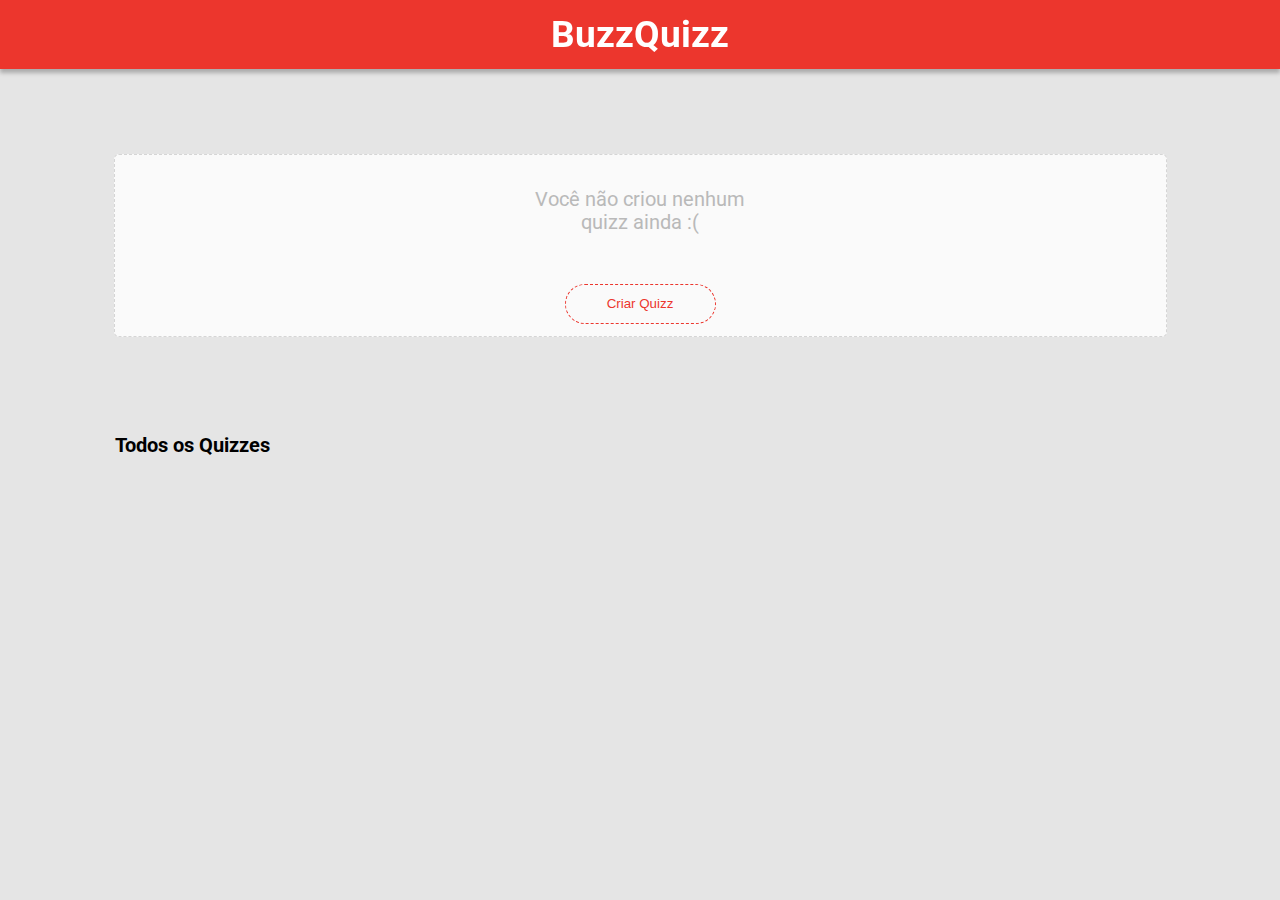
==== index.html @ 903590b4 "Texta da resposta branco de acordo com o figma" ====
<!DOCTYPE html>
<html lang="pt-br">


    <head>
    
        <meta charset="UTF-8" />
        <meta name="viewport" content="width=device-width, initial-scale=1">
        <title>BuzzQuizz</title>

        <link rel="stylesheet" href="./assets/css/reset.css" />
        <link rel="preconnect" href="https://fonts.googleapis.com">
        <link rel="preconnect" href="https://fonts.gstatic.com" crossorigin>
        <link href="https://fonts.googleapis.com/css2?family=Roboto:ital,wght@0,100;0,300;0,400;0,500;0,700;0,900;1,100;1,300;1,400;1,500;1,700;1,900&display=swap" rel="stylesheet">
        <link rel="stylesheet" href="./assets/css/style-Layout1.css" />
        <link rel="stylesheet" href="./assets/css/style-Layout2.css" />
        <link rel="stylesheet" href="./assets/css/style-Layout3.css" />
        <link rel="stylesheet" href="./assets/css/styleGeral.css" />
    
    </head>


    <body>

        <!-- Topo da página-->
        <header>
                
            <p> BuzzQuizz </p>

        </header>

        <!-- Layout 1 -->
        <div class="layout1 ">


            <main>

                <div class="seusQuizzesVazio ">

                    <p>Você não criou nenhum quizz ainda :(</p>
                    <button onclick="novoQuizz()">Criar Quizz</button>

                </div>



                <div class="seusQuizzesCompleto esconde">

                    <div class="textoSuperior">
                        <span>Seus Quizzes</span>
                        <ion-icon name="add-circle" onclick="novoQuizz()"></ion-icon>
                    </div>

                    <div class="quizz">

                        <div class="umQuizz" onclick="entrarNoQuizz()">
                            <img src="./assets/image/download.jpeg" alt="">
                            <div class="nomeDoQuizz">Acerte os personagens corretos dos Simpsons e prove seu amor!</div>
                        </div>

                        <div class="umQuizz" onclick="entrarNoQuizz()">
                            <img src="./assets/image/download.jpeg" alt="">
                            <div class="nomeDoQuizz">Acerte os personagens corretos dos Simpsons e prove seu amor!</div>
                        </div>

                    </div>

                </div>



                <div class="outrosQuizzes">

                    <p>Todos os Quizzes</p>

                    <div class="quizz">
                    </div>

                </div>

            </main>

        </div>

        <!-- Layout 2 -->
        <div class="layout2 esconde">

            <div class="questionamento-quiz">
            </div>

            <div class="perguntaLayout2">
                
            </div>
            


            <div class="conteudo-acertos esconde">

                <div class="porcentagem">

                </div>

                <div class="acertoImg">
                    <img src="./assets/image/bem-vindo.png" alt="">
                    <p>Parabéns Potterhead! Bem-vindx a Hogwarts, aproveite o loop infinito de comida e clique no botão
                        abaixo para usar o vira-tempo e reiniciar este teste.</p>
                </div>

            </div>

            <div class="botoes esconde">

                <button class="reiniciar-quizz" onclick="reiniciarQuizz()">Reiniciar Quizz</button>
                <button class="voltar-home" onclick="retornarAoLayoutDoisPAraUm()">Voltar para home</button>

            </div>

        </div> 
        <!-- fecha layout2 -->

        <!-- Layout 3 -->
        <div class="layout3 esconde">

            <main>
                <!--    <button onclick="retornarAoLayoutTresParaUm()" >Voltar na primeira página</button> -->
                    <section class="nome-quizz esconde">

                        <div class="titulo">
                            <h1>Comece pelo começo</h1>
                        </div>

                        <div class="card">

                            <input type="text" placeholder="Título do seu quizz" class="tituloQuizzNovo">
                            <input type="text" placeholder="URL da imagem do seu quizz" class="imgQuizzNovo">
                            <input type="text" placeholder="Quantidade de perguntas do quizz" class="qtdePergQuizzNovo">
                            <input type="text" placeholder="Quantidade de níveis do quizz" class="qtdNiveisQuizzNovo">

                        </div>

                        <button onclick="mudaSecao('.nome-quizz', '.perguntas-quizz', nomeQuizz)" >Prosseguir para criar perguntas</button>

                    </section>

                    <section class="perguntas-quizz  esconde">

                        <div class="titulo">
                            <h1>Crie suas perguntas</h1>
                        </div>

                        <div class="card pergunta1">
                            <p>Pergunta 1</p>

                            <input type="text" placeholder="Texto da pergunta" class="textoPergunta">
                            <input type="text" placeholder="Cor de fundo da pergunta" class="corFundoPergunta">

                            <p>Resposta correta</p>

                            <div class="bloco-resposta">
                                <input type="text" placeholder="Resposta correta" class="textoResposta">
                                <input type="text" placeholder="URL da imagem" class="imgResposta">
                            </div>

                            <p>Respostas incorretas</p>

                            <div class="bloco-resposta">
                                <input type="text" placeholder="Resposta incorreta">
                                <input type="text" placeholder="URL da imagem">
                            </div>

                            <div class="bloco-resposta">
                                <input type="text" placeholder="Resposta incorreta">
                                <input type="text" placeholder="URL da imagem">
                            </div>

                            <div class="bloco-resposta">
                                <input type="text" placeholder="Resposta incorreta">
                                <input type="text" placeholder="URL da imagem">
                            </div>

                        </div>

                        <div class="card">
                            <div class="qtd-card">
                                <p>Pergunta 2</p>
                                <ion-icon name="create-outline" onclick="mostraConteudo(this)"></ion-icon>
                            </div>

                            <div class="card-content esconde">

                                <div class="bloco-resposta">
                                    <input type="text" placeholder="Texto da pergunta">
                                    <input type="text" placeholder="Cor de fundo da pergunta">
                                </div>

                                <p>Resposta correta</p>

                                <div class="bloco-resposta">
                                    <input type="text" placeholder="Resposta correta">
                                    <input type="text" placeholder="URL da imagem">
                                </div>

                                <p>Respostas incorretas</p>

                                <div class="bloco-resposta">
                                    <input type="text" placeholder="Resposta incorreta">
                                    <input type="text" placeholder="URL da imagem">
                                </div>

                                <div class="bloco-resposta">
                                    <input type="text" placeholder="Resposta incorreta">
                                    <input type="text" placeholder="URL da imagem">
                                </div>

                                <div class="bloco-resposta">
                                    <input type="text" placeholder="Resposta incorreta">
                                    <input type="text" placeholder="URL da imagem">
                                </div>

                            </div>

                        </div>

                        <div class="card">
                            <div class="qtd-card">
                                <p>Pergunta 3</p>
                                <ion-icon name="create-outline" onclick="mostraConteudo(this)"></ion-icon>
                            </div>

                            <div class="card-content esconde">

                                <div class="bloco-resposta">
                                    <input type="text" placeholder="Texto da pergunta">
                                    <input type="text" placeholder="Cor de fundo da pergunta">
                                </div>

                                <p>Resposta correta</p>

                                <div class="bloco-resposta">
                                    <input type="text" placeholder="Resposta correta">
                                    <input type="text" placeholder="URL da imagem">
                                </div>

                                <p>Respostas incorretas</p>

                                <div class="bloco-resposta">
                                    <input type="text" placeholder="Resposta incorreta">
                                    <input type="text" placeholder="URL da imagem">
                                </div>

                                <div class="bloco-resposta">
                                    <input type="text" placeholder="Resposta incorreta">
                                    <input type="text" placeholder="URL da imagem">
                                </div>

                                <div class="bloco-resposta">
                                    <input type="text" placeholder="Resposta incorreta">
                                    <input type="text" placeholder="URL da imagem">
                                </div>

                            </div>

                        </div>

                        <button onclick="mudaSecao('.perguntas-quizz','.nivel-quizz',perguntaQuizz('.pergunta1'))" >Prosseguir para criar níveis</button>

                    </section>

                    <section class="nivel-quizz">

                        <div class="titulo">
                            <h1>Agora, decida os níveis</h1>
                        </div>

                        <div class="card">
                            <p>Nível 1</p>

                            <input type="text" placeholder="Título do nível">
                            <input type="text" placeholder="% de acerto mínima">
                            <input type="text" placeholder="URL da imagem do nível">
                            <input type="text" placeholder="Descrição do nível">

                        </div>

                        <div class="card ">
                            <div class="qtd-card">
                                <p>Nível 2</p>
                                <ion-icon name="create-outline" onclick="mostraConteudo(this)"></ion-icon>
                            </div>

                            <div class="card-content esconde">

                                <input type="text" placeholder="Título do nível">
                                <input type="text" placeholder="% de acerto mínima">
                                <input type="text" placeholder="URL da imagem do nível">
                                <input type="text" placeholder="Descrição do nível">

                            </div>

                        </div>

                        <div class="card">
                            <div class="qtd-card">
                                <p>Nível n..</p>
                                <ion-icon name="create-outline" onclick="mostraConteudo(this)"></ion-icon>
                            </div>

                            <div class="card-content esconde">

                                <input type="text" placeholder="Título do nível">
                                <input type="text" placeholder="% de acerto mínima">
                                <input type="text" placeholder="URL da imagem do nível">
                                <input type="text" placeholder="Descrição do nível">

                            </div>

                        </div>

                        <button onclick="mudaSecao('.nivel-quizz','.finalizou-quizz')" >Finalizar Quizz</button>

                    </section>

                    <section class="finalizou-quizz esconde">

                        <div class="titulo">
                            <h1>Seu quizz está pronto!</h1>
                        </div>

                        <div class="image-container">
                            <img src="./assets/image/download.jpeg">
                            <p>Nome do seu Quizz</p>
                        </div>

                        <button onclick="retornarAoLayoutTresParaUm()" >Acessar Quizz</button>
                        <h2 onclick="retornarAoLayoutTresParaUm()">Voltar ao Início</h2>

                    </section>

                </main>

        </div>


        <script src="https://cdn.jsdelivr.net/npm/axios/dist/axios.min.js"></script>
        <script type="module" src="https://unpkg.com/ionicons@5.5.2/dist/ionicons/ionicons.esm.js"></script>
        <script src="./assets/javascript/script-Layout1.js"></script>
        <script src="./assets/javascript/script-Layout2.js"></script>
        <script src="./assets/javascript/script-Layout3.js"></script>

    </body>


</html>
---- assets/css/style-Layout1.css ----
.layout1 {
    
    width: 100%;
    height: 100%;
    display: flex;
    justify-content: center;
    align-items: center;
    flex-wrap: wrap;

}



.layout1 > main {
    display: flex;
    flex-direction: column;
    align-items: center;
    justify-content: center;
    flex-wrap: wrap;
    margin: 77px 195px;
    
}



.seusQuizzesVazio {

    width: 1051px;
    height: 181px;
    margin-top: 69px;
    background-color: #FAFAFA;
    border: 1px dashed #D5D5D5;
    border-radius: 5px;
    display: flex;
    flex-direction: column;
    justify-content: center;
    align-items: center;
    flex-wrap: wrap;

}

.seusQuizzesVazio > p {

    width: 250px;
    font-weight: 400;
    font-size: 20px;
    line-height: 23px;
    text-align: center;
    display: flex;
    align-items: center;
    color: #B9B9B9;

}

.seusQuizzesVazio > button {

    background-color: #FAFAFA;
    margin-top: 30px;
    color: #EC362D;
    width: 151px;
    height: 40px;
    border-radius: 30px;
    border: 1px dashed #EC362D;

}

.seusQuizzesCompleto {

    width: 1051px;
    margin-top: 69px;
    background-color: #FAFAFA;
    display: flex;
    flex-wrap: wrap;

}

.textoSuperior {

    width: 1051px;
    height: 30px;
    display: flex;
    align-items: center;
    margin-bottom: 13px;

}

.textoSuperior > span {

    font-weight: 700;
    font-size: 20px;
    line-height: 23px;

}

.textoSuperior > ion-icon {

    color: #EC362D;
    width: 31px;
    font-size: 31px;

}


.outrosQuizzes {

    width: 1051px;
    margin-top: 77px;
    display: flex;
    flex-direction: column;
    flex-wrap: wrap;
    justify-content: flex-start;

}

.outrosQuizzes > p {

    margin-bottom: 12px;
    font-weight: 700;
    font-size: 20px;
    line-height: 23px;
    color: #000000;

}

.quizz {

    display: flex;
    justify-content: space-around;
    align-items: center;
    flex-wrap: wrap;
    gap:15px;
    
}

.umQuizz {
    
    width: 340px;
    height: 181px;
    position: relative;
    background-size: cover;
    background-repeat: no-repeat;
    border-radius: 5px;
    
}

.umQuizz > img {

    width: 100%;
    height: 100%;

}

.umQuizz > .degrade {

    width: 100%;
    height: 100%;
    background: linear-gradient(180deg, rgba(255, 255, 255, 0) 0%, rgba(0, 0, 0, 0.5) 65.1%, #000000 100%);
    position: absolute;
    bottom: 0;
    left: 0;

}

.nomeDoQuizz {
    
    position: absolute;
    bottom: 0;
    left: 0;
    padding: 12px;
    word-break: break-all;
    text-align: center;
    font-weight: 400;
    font-size: 19px;
    line-height: 22px;
    color: #FFFFFF;

}
---- assets/css/style-Layout2.css ----
.layout2 {
    width: 100%;
    height: 100%;
    margin-top: 69px;
    background-color: #E5E5E5;

    display: flex;
    flex-direction: column;
    align-items: center;
    justify-content: center;
}

.perguntaLayout2 {

    display: flex;
    flex-direction: column;
    width: 759px;


}

.conteudo {
    width: 759px;
    height: 100%;
    margin-top: 42px;

    background-color: #FFFFFF;
    box-shadow: 0px 0px 10px rgba(0, 0, 0, 0.05);
    
}

.branco {
    width: 329.91px;
    height: 218.61px;
    opacity: 30%;
}

.opacite {

    opacity: 30%;

}

/* topo */

.questionamento-quiz {

    width: 100%;
    height: 227px;
    position: relative;
    /* background-image: url("../image/castelo.png"); */
}

.questionamento-quiz > .escuro {

    width: 100%;
    height: 100%;
    background: linear-gradient(0deg, rgba(0, 0, 0, 0.57), rgba(0, 0, 0, 0.57));
    position: absolute;
    top: 0;
    left: 0;
    
} 

.questionamento-quiz > img {

    width: 100%;
    height: 100%;

}

.questionamento-quiz>p {
    width: 100%;
    height: 227px;

    font-weight: 400;
    font-size: 39px;
    line-height: 46px;
    color: #FFFFFF;
    position: absolute;
    top: 0;
    left: 0;

    display: flex;
    align-items: center;
    text-align: center;
    justify-content: center;
}

/* pergunta */

.pergunta {
    width: 680px;
    height: 137.99px;

    display: flex;
    justify-content: center;
    align-items: center;

    font-weight: 700;
    font-size: 23px;
    line-height: 27px;
    color: #FFFFFF;

    margin-top: 27px;
    margin-left: 40px;
}

.azul {
    background-color: #434CA0;
}

/* todas alternativas */

.alternativas-quizz {
    width: 100%;
    display: flex;
    flex-wrap: wrap;
    align-items: center;
    justify-content: center;
}

/* cada alternativa */

.alternativa {
    width: 329.91px;
    height: 218.61px;
    margin: 20px 10px;

    display: flex;
    flex-direction: column;
}

.alternativa>img {
    width: 100%;
    height: 175.2px;
}

.alternativa>p {
    width: 100%;
    height: 36.43px;

    display: flex;
    align-items: center;

    font-weight: 700;
    font-size: 20px;
    line-height: 23px;
}

/* acertos */

.conteudo-acertos {
    width: 759px;
    height: 430px;
    margin-top: 44px;

    background-color: #FFFFFF;
}

.porcentagem {
    width: 727px;
    height: 99px;
    margin-top: 18px;
    margin-left: 20px;

    display: flex;
    justify-content: center;
    align-items: center;

    font-weight: 700;
    font-size: 23px;
    line-height: 26.95px;
    color: #FFFFFF;

    background-color: #EC362D;
}

.acertoImg {
    display: flex;
    justify-content: space-between;
    margin: 20px
}

.acertoImg>img {
    width: 364px;
    height: 273px;
}

.acertoImg>p {
    width: 328px;
    height: 250px;

    font-weight: 700;
    font-size: 19px;
    line-height: 25px;
    color: #484848;
}

/* botões  */

.botoes {
    display: flex;
    flex-direction: column;
    align-items: center;
    justify-content: center;
}

.reiniciar-quizz {
    width: 259.57px;
    height: 52px;
    margin-top: 57px;

    font-weight: 400;
    font-size: 21px;
    line-height: 25px;


    background: #EC362D;
    border: none;
    border-radius: 15px;
    color: #FFF5F4;
}

.voltar-home {
    width: 219px;
    height: 44px;
    margin-top: 16px;
    margin-bottom: 10px;

    font-weight: 400;
    font-size: 21px;
    line-height: 25px;

    background-color: #E5E5E5;
    border: none;
    color: #818181;
}

.verde {

    color: green;

}

.vermelho {

    color: red;

}
---- assets/css/style-Layout3.css ----
.layout3 {

    margin-top: 69px;
    /*background-color: green;*/
    width: 100%;

}

.layout3 button {

    background-color: #EC362D;
    color: #fff5f4;

    height: 54px;

    padding: 0 30px;
    margin-top: 53px;
    margin-bottom: 15px;
    
    border-radius: 15px;

}

section{
    
    display: flex;
    flex-direction: column;
    align-items: center;

}

.layout3 .titulo{
    font-family: 'Roboto', sans-serif;
    font-weight: 700;
    font-size: 23px;

    margin: 63px 0 43px 0;

}

.card{
    background-color: #fff;

    display: flex;
    flex-direction: column;
    align-items: center;
    
    width: 600px;
    padding: 13px 0;
    margin: 12px 20px;
}

.qtd-card {
    width: 100%;
    display: flex;
    justify-content: space-between;
    align-items: center;
}

.qtd-card ion-icon{
    padding-right: 15px;
}

input{
    width: 564px;
    height: 46px;
    margin: 7px;

}

input::placeholder{
    font-style: italic;
    
}

.card p{
    
    font-weight: 700;
    align-self: flex-start;
    margin: 12px;

}

.bloco-resposta{
    margin: 12px;
}

.finalizou-quizz h2{
    font-size: 21px;
    color: #818181;
}
.image-container{
    text-align: center;
    
    position: relative;
}

.image-container p{
    font-weight: 500;
    color: #fff;
    text-shadow: 2px 2px #000;

    position: absolute;


    bottom: 10px;
    left: 3px;
}
---- assets/css/styleGeral.css ----
*{
    border-style: border-box;
}


body {

    font-family: 'Roboto', sans-serif;
    font-style: normal;
    background-color: #E5E5E5;

}

header {

    width: 100%;
    height: 69px;
    background-color: #EC362D;
    box-shadow: 0px 4px 4px rgba(0, 0, 0, 0.25);
    display: flex;
    justify-content: center;
    align-items: center;
    position: fixed;
    top: 0;
    left: 0;
    z-index: 1;

}

header > p {


    font-weight: 700;
    font-size: 37px;
    color: #FFFFFF;

}

.esconde {
    
    display: none;

}
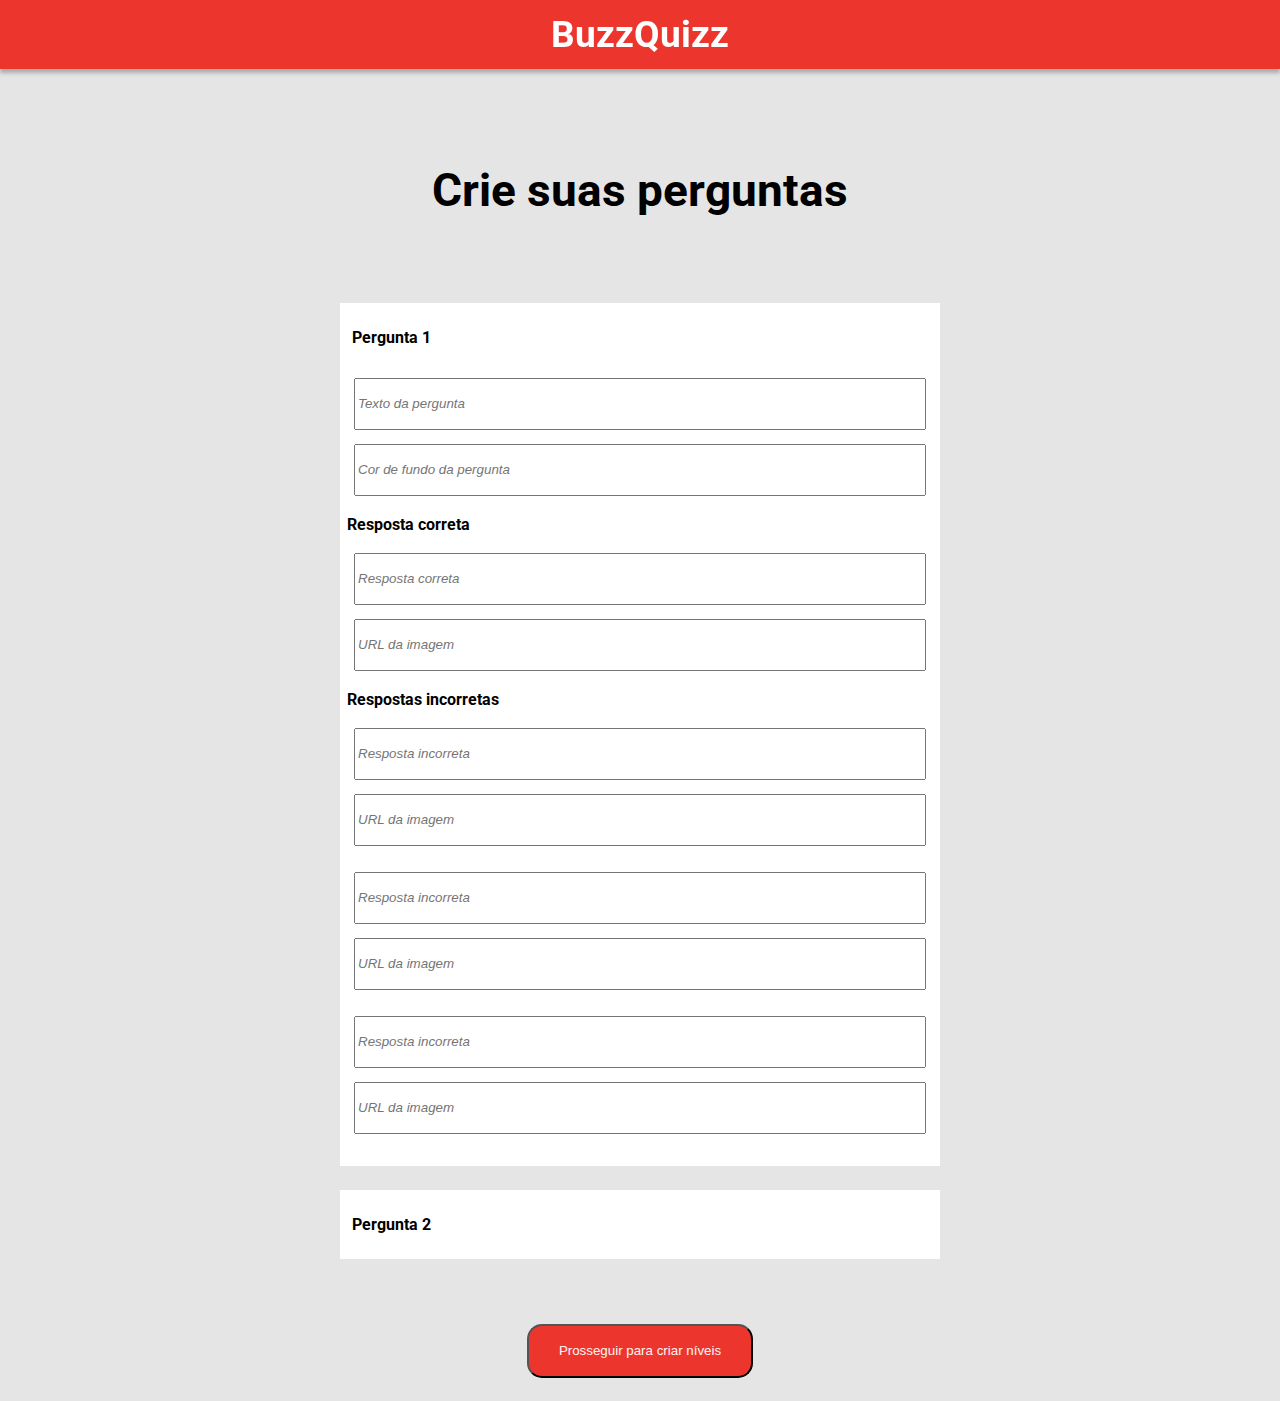
==== commit 5a368bb4: "validacao das respostas de uma pergunta" ====
--- a/index.html
+++ b/index.html
@@ -30,7 +30,7 @@
         </header>
 
         <!-- Layout 1 -->
-        <div class="layout1 ">
+        <div class="layout1 esconde">
 
 
             <main>
@@ -119,7 +119,7 @@
         <!-- fecha layout2 -->
 
         <!-- Layout 3 -->
-        <div class="layout3 esconde">
+        <div class="layout3 ">
 
             <main>
                 <!--    <button onclick="retornarAoLayoutTresParaUm()" >Voltar na primeira página</button> -->
@@ -138,48 +138,13 @@
 
                         </div>
 
-                        <button onclick="mudaSecao('.nome-quizz', '.perguntas-quizz', nomeQuizz)" >Prosseguir para criar perguntas</button>
-
-                    </section>
-
-                    <section class="perguntas-quizz  esconde">
-
-                        <div class="titulo">
-                            <h1>Crie suas perguntas</h1>
-                        </div>
-
-                        <div class="card pergunta1">
-                            <p>Pergunta 1</p>
-
-                            <input type="text" placeholder="Texto da pergunta" class="textoPergunta">
-                            <input type="text" placeholder="Cor de fundo da pergunta" class="corFundoPergunta">
-
-                            <p>Resposta correta</p>
-
-                            <div class="bloco-resposta">
-                                <input type="text" placeholder="Resposta correta" class="textoResposta">
-                                <input type="text" placeholder="URL da imagem" class="imgResposta">
-                            </div>
-
-                            <p>Respostas incorretas</p>
-
-                            <div class="bloco-resposta">
-                                <input type="text" placeholder="Resposta incorreta">
-                                <input type="text" placeholder="URL da imagem">
-                            </div>
-
-                            <div class="bloco-resposta">
-                                <input type="text" placeholder="Resposta incorreta">
-                                <input type="text" placeholder="URL da imagem">
-                            </div>
-
-                            <div class="bloco-resposta">
-                                <input type="text" placeholder="Resposta incorreta">
-                                <input type="text" placeholder="URL da imagem">
-                            </div>
-
-                        </div>
-
+                        <button onclick="mudaSecao('.nome-quizz', '.perguntas-quizz', nomeQuizz, renderizaPerguntas)" >Prosseguir para criar perguntas</button>
+
+                    </section>
+
+                    <section class="perguntas-quizz">
+
+                    <!-- 
                         <div class="card">
                             <div class="qtd-card">
                                 <p>Pergunta 2</p>
@@ -221,52 +186,12 @@
 
                         </div>
 
-                        <div class="card">
-                            <div class="qtd-card">
-                                <p>Pergunta 3</p>
-                                <ion-icon name="create-outline" onclick="mostraConteudo(this)"></ion-icon>
-                            </div>
-
-                            <div class="card-content esconde">
-
-                                <div class="bloco-resposta">
-                                    <input type="text" placeholder="Texto da pergunta">
-                                    <input type="text" placeholder="Cor de fundo da pergunta">
-                                </div>
-
-                                <p>Resposta correta</p>
-
-                                <div class="bloco-resposta">
-                                    <input type="text" placeholder="Resposta correta">
-                                    <input type="text" placeholder="URL da imagem">
-                                </div>
-
-                                <p>Respostas incorretas</p>
-
-                                <div class="bloco-resposta">
-                                    <input type="text" placeholder="Resposta incorreta">
-                                    <input type="text" placeholder="URL da imagem">
-                                </div>
-
-                                <div class="bloco-resposta">
-                                    <input type="text" placeholder="Resposta incorreta">
-                                    <input type="text" placeholder="URL da imagem">
-                                </div>
-
-                                <div class="bloco-resposta">
-                                    <input type="text" placeholder="Resposta incorreta">
-                                    <input type="text" placeholder="URL da imagem">
-                                </div>
-
-                            </div>
-
-                        </div>
-
+                       
                         <button onclick="mudaSecao('.perguntas-quizz','.nivel-quizz',perguntaQuizz('.pergunta1'))" >Prosseguir para criar níveis</button>
-
-                    </section>
-
-                    <section class="nivel-quizz">
+                    -->
+                    </section>
+
+                    <section class="nivel-quizz esconde">
 
                         <div class="titulo">
                             <h1>Agora, decida os níveis</h1>
--- a/assets/css/style-Layout2.css
+++ b/assets/css/style-Layout2.css
@@ -26,7 +26,7 @@
 
     background-color: #FFFFFF;
     box-shadow: 0px 0px 10px rgba(0, 0, 0, 0.05);
-    
+
 }
 
 .branco {
@@ -51,7 +51,7 @@
     /* background-image: url("../image/castelo.png"); */
 }
 
-.questionamento-quiz > .escuro {
+.questionamento-quiz>.escuro {
 
     width: 100%;
     height: 100%;
@@ -59,10 +59,10 @@
     position: absolute;
     top: 0;
     left: 0;
-    
-} 
-
-.questionamento-quiz > img {
+
+}
+
+.questionamento-quiz>img {
 
     width: 100%;
     height: 100%;
@@ -90,7 +90,7 @@
 /* pergunta */
 
 .pergunta {
-    width: 680px;
+    width: 90%;
     height: 137.99px;
 
     display: flex;
@@ -238,13 +238,72 @@
 }
 
 .verde {
-
-    color: green;
-
+    color: #009C22;
 }
 
 .vermelho {
-
-    color: red;
-
+    color: #FF4B4B;
+}
+
+@media (max-width: 780px) {
+    .perguntaLayout2 {
+        width: 500px;;
+
+    }
+
+    .conteudo {
+        width: 100%;
+    }
+
+    .alternativa {
+        width: 200px;
+        height: 190px;
+    }
+
+    .alternativa>p {
+        height: 28px;
+    
+        font-weight: 700;
+        font-size: 18px;
+        line-height: 15px;
+    }
+
+    .pergunta {
+        width: 84%;
+
+        font-size: 23px;
+        margin-left: 41px;
+    }
+}
+
+@media (max-width: 500px) {
+    .perguntaLayout2 {
+        width: 375px;;
+
+    }
+
+    .conteudo {
+        width: 100%;
+    }
+
+    .alternativa {
+        width: 163px;
+        height: 140px;
+    }
+
+    .alternativa>p {
+        height: 22px;
+    
+        font-weight: 700;
+        font-size: 13px;
+        line-height: 15px;
+    }
+
+    .pergunta {
+        width: 92%;
+        
+        font-size: 19px;
+        line-height: 22px;
+        margin-left: 15px;
+    }
 }--- a/assets/css/style-Layout3.css
+++ b/assets/css/style-Layout3.css
@@ -82,7 +82,7 @@
 
 }
 
-.bloco-resposta{
+.bloco-resposta, .bloco-pergunta{
     margin: 12px;
 }
 
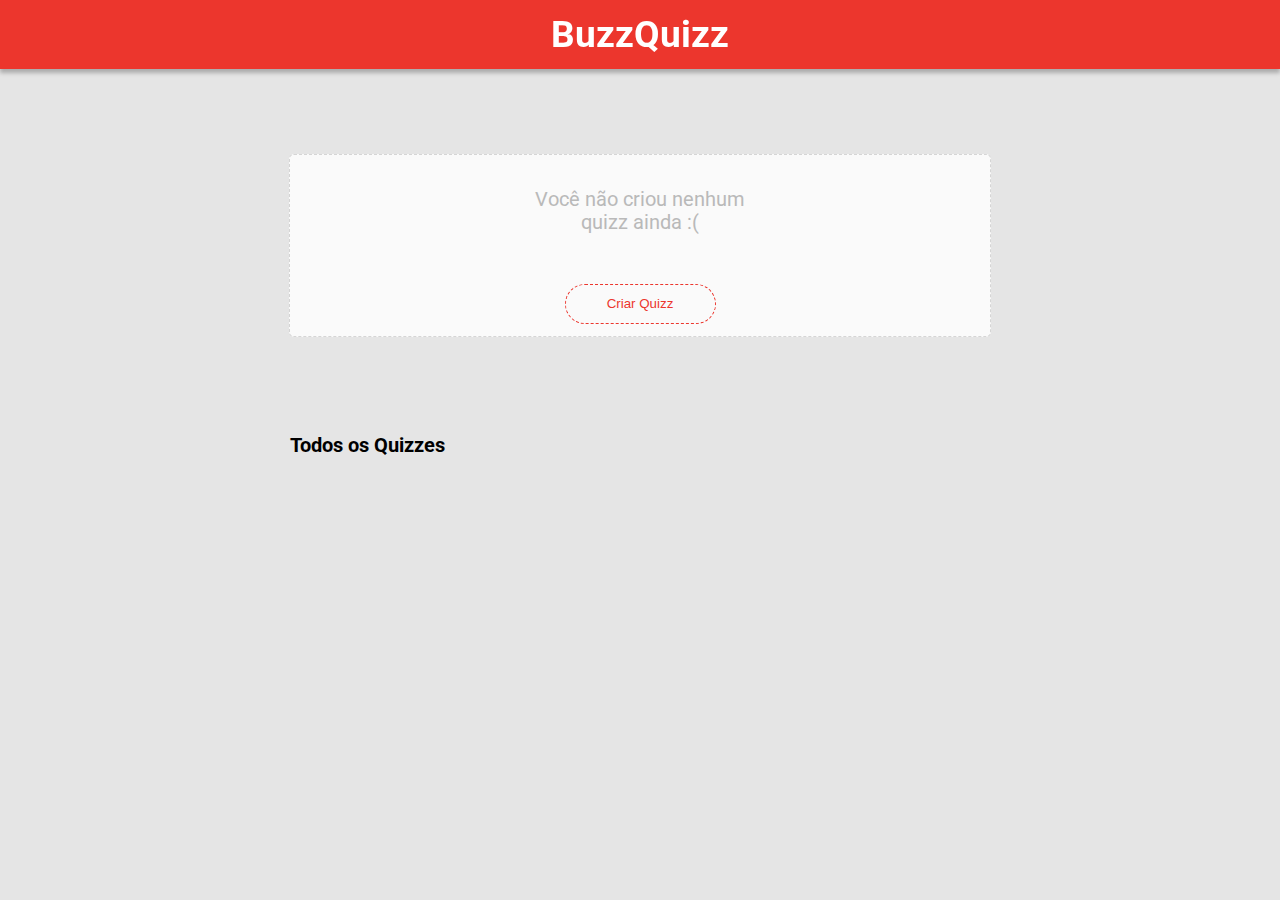
==== commit 5eade52d: "responsividade check" ====
--- a/index.html
+++ b/index.html
@@ -30,7 +30,7 @@
         </header>
 
         <!-- Layout 1 -->
-        <div class="layout1 esconde">
+        <div class="layout1">
 
 
             <main>
@@ -50,7 +50,6 @@
                         <span>Seus Quizzes</span>
                         <ion-icon name="add-circle" onclick="novoQuizz()"></ion-icon>
                     </div>
-
                     <div class="quizz">
 
                         <div class="umQuizz" onclick="entrarNoQuizz()">
@@ -119,7 +118,7 @@
         <!-- fecha layout2 -->
 
         <!-- Layout 3 -->
-        <div class="layout3 ">
+        <div class="layout3 esconde">
 
             <main>
                 <!--    <button onclick="retornarAoLayoutTresParaUm()" >Voltar na primeira página</button> -->
@@ -138,13 +137,48 @@
 
                         </div>
 
-                        <button onclick="mudaSecao('.nome-quizz', '.perguntas-quizz', nomeQuizz, renderizaPerguntas)" >Prosseguir para criar perguntas</button>
+                        <button onclick="mudaSecao('.nome-quizz', '.perguntas-quizz', nomeQuizz)" >Prosseguir para criar perguntas</button>
 
                     </section>
 
-                    <section class="perguntas-quizz">
-
-                    <!-- 
+                    <section class="perguntas-quizz ">
+
+                    <!--    <div class="titulo">
+                            <h1>Crie suas perguntas</h1>
+                        </div>
+
+                        <div class="card pergunta1">
+                            <p>Pergunta 1</p>
+
+                            <input type="text" placeholder="Texto da pergunta" class="textoPergunta">
+                            <input type="text" placeholder="Cor de fundo da pergunta" class="corFundoPergunta">
+
+                            <p>Resposta correta</p>
+
+                            <div class="bloco-resposta">
+                                <input type="text" placeholder="Resposta correta" class="textoResposta correta">
+                                <input type="text" placeholder="URL da imagem" class="imgResposta">
+                            </div>
+
+                            <p>Respostas incorretas</p>
+
+                            <div class="bloco-resposta">
+                                <input type="text" placeholder="Resposta incorreta" class="textoResposta incorreta">
+                                <input type="text" placeholder="URL da imagem" class="imgResposta">
+                            </div>
+
+                            <div class="bloco-resposta">
+                                <input type="text" placeholder="Resposta incorreta" class="textoResposta incorreta">
+                                <input type="text" placeholder="URL da imagem" class="imgResposta">
+                            </div>
+
+                            <div class="bloco-resposta">
+                                <input type="text" placeholder="Resposta incorreta" class="textoResposta incorreta">
+                                <input type="text" placeholder="URL da imagem" class="imgResposta">
+                            </div>
+
+                        </div>
+
                         <div class="card">
                             <div class="qtd-card">
                                 <p>Pergunta 2</p>
@@ -186,7 +220,47 @@
 
                         </div>
 
-                       
+                        <div class="card">
+                            <div class="qtd-card">
+                                <p>Pergunta 3</p>
+                                <ion-icon name="create-outline" onclick="mostraConteudo(this)"></ion-icon>
+                            </div>
+
+                            <div class="card-content esconde">
+
+                                <div class="bloco-resposta">
+                                    <input type="text" placeholder="Texto da pergunta">
+                                    <input type="text" placeholder="Cor de fundo da pergunta">
+                                </div>
+
+                                <p>Resposta correta</p>
+
+                                <div class="bloco-resposta">
+                                    <input type="text" placeholder="Resposta correta">
+                                    <input type="text" placeholder="URL da imagem">
+                                </div>
+
+                                <p>Respostas incorretas</p>
+
+                                <div class="bloco-resposta">
+                                    <input type="text" placeholder="Resposta incorreta">
+                                    <input type="text" placeholder="URL da imagem">
+                                </div>
+
+                                <div class="bloco-resposta">
+                                    <input type="text" placeholder="Resposta incorreta">
+                                    <input type="text" placeholder="URL da imagem">
+                                </div>
+
+                                <div class="bloco-resposta">
+                                    <input type="text" placeholder="Resposta incorreta">
+                                    <input type="text" placeholder="URL da imagem">
+                                </div>
+
+                            </div>
+
+                        </div>
+
                         <button onclick="mudaSecao('.perguntas-quizz','.nivel-quizz',perguntaQuizz('.pergunta1'))" >Prosseguir para criar níveis</button>
                     -->
                     </section>
--- a/assets/css/style-Layout1.css
+++ b/assets/css/style-Layout1.css
@@ -175,3 +175,33 @@
     color: #FFFFFF;
 
 }
+
+@media (max-width: 1300px) {
+
+    .seusQuizzesVazio {
+        width: 700px;
+    }
+
+    .outrosQuizzes {
+        width: 700px;
+    }
+
+}
+
+@media (max-width: 750px) {
+
+    .seusQuizzesVazio {
+        width: 340px;
+        margin-top: 44px;
+    }
+    
+    .seusQuizzesVazio > button {
+        margin-top: 15px;
+    }
+
+    .outrosQuizzes {
+        width: 340px;
+        margin-top: 35px;
+    }
+
+}--- a/assets/css/style-Layout2.css
+++ b/assets/css/style-Layout2.css
@@ -245,15 +245,31 @@
     color: #FF4B4B;
 }
 
-@media (max-width: 780px) {
+@media (max-width: 800px) {
+    /* topo */
+
+    .questionamento-quiz {
+        height: 160px;
+    }
+
+    .questionamento-quiz>p {
+        height: 160px;
+    
+        font-size: 29px;
+        line-height: 25px;
+    }
+
+    /* pergunta */
+
     .perguntaLayout2 {
-        width: 500px;;
-
+        width: 500px;
     }
 
     .conteudo {
         width: 100%;
     }
+
+    /* cada alternativa */
 
     .alternativa {
         width: 200px;
@@ -263,7 +279,6 @@
     .alternativa>p {
         height: 28px;
     
-        font-weight: 700;
         font-size: 18px;
         line-height: 15px;
     }
@@ -274,36 +289,144 @@
         font-size: 23px;
         margin-left: 41px;
     }
+
+     /* acertos */
+
+    .conteudo-acertos {
+        width: 500px;
+        height: 500px;
+    }
+
+    .porcentagem {
+        width: 449px;
+
+        font-size: 23px;
+    }
+
+    .acertoImg {
+        display: flex;
+        flex-direction: column;
+        align-items: center;
+    }
+
+    .acertoImg>img {
+        width: 340px;
+        height: 255px;
+        margin-bottom: 9px;
+    }
+
+    .acertoImg>p {
+        width: 328px;
+        height: 250px;
+    
+        font-size: 17px;
+        line-height: 20px;
+    }
 }
 
 @media (max-width: 500px) {
+    /* topo */
+
+    .questionamento-quiz {
+        height: 142px;
+    }
+
+    .questionamento-quiz>p {
+        height: 142px;
+    
+        font-size: 19px;
+        line-height: 22px;
+    }
+
+    /* pergunta */
+
     .perguntaLayout2 {
-        width: 375px;;
-
+        width: 375px;
     }
 
     .conteudo {
         width: 100%;
     }
+
+    /* cada alternativa */
 
     .alternativa {
         width: 163px;
         height: 140px;
+
+        margin: 10px 10px;
     }
 
     .alternativa>p {
         height: 22px;
-    
-        font-weight: 700;
+
         font-size: 13px;
         line-height: 15px;
     }
 
+    .alternativa>img {
+        width: 100%;
+        height: 113px;
+    }
+
     .pergunta {
         width: 92%;
+        height: 89px;
         
         font-size: 19px;
         line-height: 22px;
         margin-left: 15px;
     }
+
+    /* acertos */
+
+    .conteudo-acertos {
+        width: 375px;
+        height: 500px;
+    }
+
+    .porcentagem {
+        width: 340px;
+
+        font-size: 19px;
+        line-height: 22px;
+    }
+
+    .acertoImg {
+        display: flex;
+        flex-direction: column;
+        align-items: center;
+    }
+
+    .acertoImg>img {
+        width: 340px;
+        height: 255px;
+        margin-bottom: 9px;
+    }
+
+    .acertoImg>p {
+        width: 328px;
+        height: 96px;
+    
+        font-size: 17px;
+        line-height: 20px;
+    }
+
+    /* botões  */
+
+    .reiniciar-quizz {
+        width: 220.32px;
+        height: 44px;
+        margin-top: 34px;
+    
+        font-size: 18px;
+        line-height: 21px;
+    }
+    
+    .voltar-home {
+        margin-top: 8px;
+    
+        font-size: 18px;
+        line-height: 21px;
+    }
 }--- a/assets/css/style-Layout3.css
+++ b/assets/css/style-Layout3.css
@@ -106,4 +106,27 @@
 
     bottom: 10px;
     left: 3px;
+}
+
+@media (max-width: 700px) {
+    .card{
+        width: 375px;
+        padding: 13px 0;
+        margin: 12px 20px;
+    }
+
+    input{
+        width: 341px;
+    }
+
+    .layout3 button {
+        width: 323px;
+        height: 54px;
+    
+        margin-top: 29px;
+    }
+
+    .layout3 .titulo{
+        font-size: 20px;
+    }
 }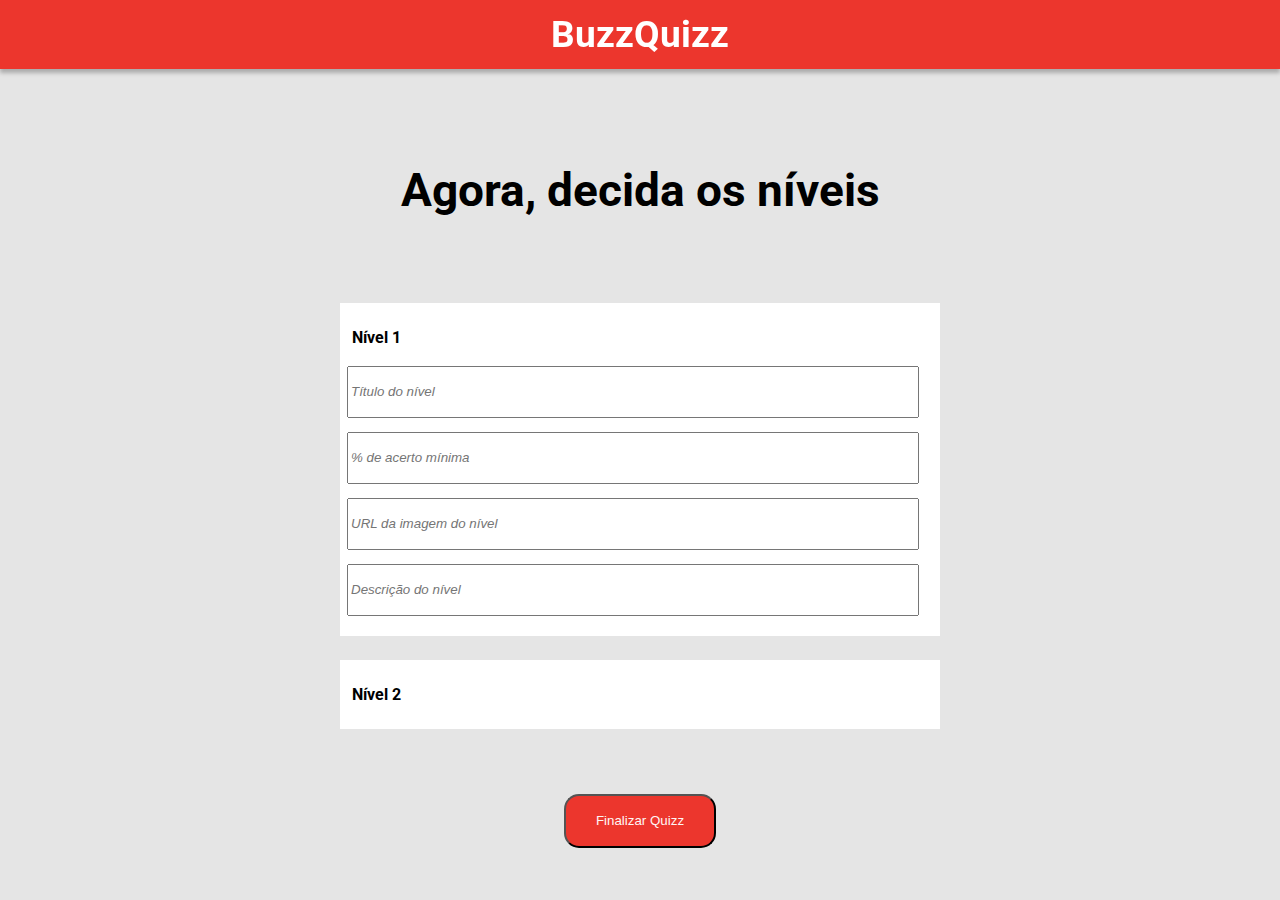
==== commit 97492a06: "Merge branch 'main' of https://github.com/dcaaz/Projeto-06---Projet-o-BuzzQuizz" ====
--- a/index.html
+++ b/index.html
@@ -30,7 +30,7 @@
         </header>
 
         <!-- Layout 1 -->
-        <div class="layout1">
+        <div class="layout1 esconde">
 
 
             <main>
@@ -118,7 +118,7 @@
         <!-- fecha layout2 -->
 
         <!-- Layout 3 -->
-        <div class="layout3 esconde">
+        <div class="layout3 ">
 
             <main>
                 <!--    <button onclick="retornarAoLayoutTresParaUm()" >Voltar na primeira página</button> -->
@@ -137,48 +137,13 @@
 
                         </div>
 
-                        <button onclick="mudaSecao('.nome-quizz', '.perguntas-quizz', nomeQuizz)" >Prosseguir para criar perguntas</button>
+                        <button onclick="mudaSecao('.nome-quizz', '.perguntas-quizz', nomeQuizz, renderizaPerguntas)" >Prosseguir para criar perguntas</button>
 
                     </section>
 
-                    <section class="perguntas-quizz ">
-
-                    <!--    <div class="titulo">
-                            <h1>Crie suas perguntas</h1>
-                        </div>
-
-                        <div class="card pergunta1">
-                            <p>Pergunta 1</p>
-
-                            <input type="text" placeholder="Texto da pergunta" class="textoPergunta">
-                            <input type="text" placeholder="Cor de fundo da pergunta" class="corFundoPergunta">
-
-                            <p>Resposta correta</p>
-
-                            <div class="bloco-resposta">
-                                <input type="text" placeholder="Resposta correta" class="textoResposta correta">
-                                <input type="text" placeholder="URL da imagem" class="imgResposta">
-                            </div>
-
-                            <p>Respostas incorretas</p>
-
-                            <div class="bloco-resposta">
-                                <input type="text" placeholder="Resposta incorreta" class="textoResposta incorreta">
-                                <input type="text" placeholder="URL da imagem" class="imgResposta">
-                            </div>
-
-                            <div class="bloco-resposta">
-                                <input type="text" placeholder="Resposta incorreta" class="textoResposta incorreta">
-                                <input type="text" placeholder="URL da imagem" class="imgResposta">
-                            </div>
-
-                            <div class="bloco-resposta">
-                                <input type="text" placeholder="Resposta incorreta" class="textoResposta incorreta">
-                                <input type="text" placeholder="URL da imagem" class="imgResposta">
-                            </div>
-
-                        </div>
-
+                    <section class="perguntas-quizz esconde">
+
+                    <!-- 
                         <div class="card">
                             <div class="qtd-card">
                                 <p>Pergunta 2</p>
@@ -220,53 +185,13 @@
 
                         </div>
 
-                        <div class="card">
-                            <div class="qtd-card">
-                                <p>Pergunta 3</p>
-                                <ion-icon name="create-outline" onclick="mostraConteudo(this)"></ion-icon>
-                            </div>
-
-                            <div class="card-content esconde">
-
-                                <div class="bloco-resposta">
-                                    <input type="text" placeholder="Texto da pergunta">
-                                    <input type="text" placeholder="Cor de fundo da pergunta">
-                                </div>
-
-                                <p>Resposta correta</p>
-
-                                <div class="bloco-resposta">
-                                    <input type="text" placeholder="Resposta correta">
-                                    <input type="text" placeholder="URL da imagem">
-                                </div>
-
-                                <p>Respostas incorretas</p>
-
-                                <div class="bloco-resposta">
-                                    <input type="text" placeholder="Resposta incorreta">
-                                    <input type="text" placeholder="URL da imagem">
-                                </div>
-
-                                <div class="bloco-resposta">
-                                    <input type="text" placeholder="Resposta incorreta">
-                                    <input type="text" placeholder="URL da imagem">
-                                </div>
-
-                                <div class="bloco-resposta">
-                                    <input type="text" placeholder="Resposta incorreta">
-                                    <input type="text" placeholder="URL da imagem">
-                                </div>
-
-                            </div>
-
-                        </div>
-
+                       
                         <button onclick="mudaSecao('.perguntas-quizz','.nivel-quizz',perguntaQuizz('.pergunta1'))" >Prosseguir para criar níveis</button>
                     -->
                     </section>
 
-                    <section class="nivel-quizz esconde">
-
+                    <section class="nivel-quizz">
+<!--
                         <div class="titulo">
                             <h1>Agora, decida os níveis</h1>
                         </div>
@@ -317,7 +242,7 @@
 
                         <button onclick="mudaSecao('.nivel-quizz','.finalizou-quizz')" >Finalizar Quizz</button>
 
-                    </section>
+                    </section> -->
 
                     <section class="finalizou-quizz esconde">
 
@@ -335,7 +260,7 @@
 
                     </section>
 
-                </main>
+            </main>
 
         </div>
 
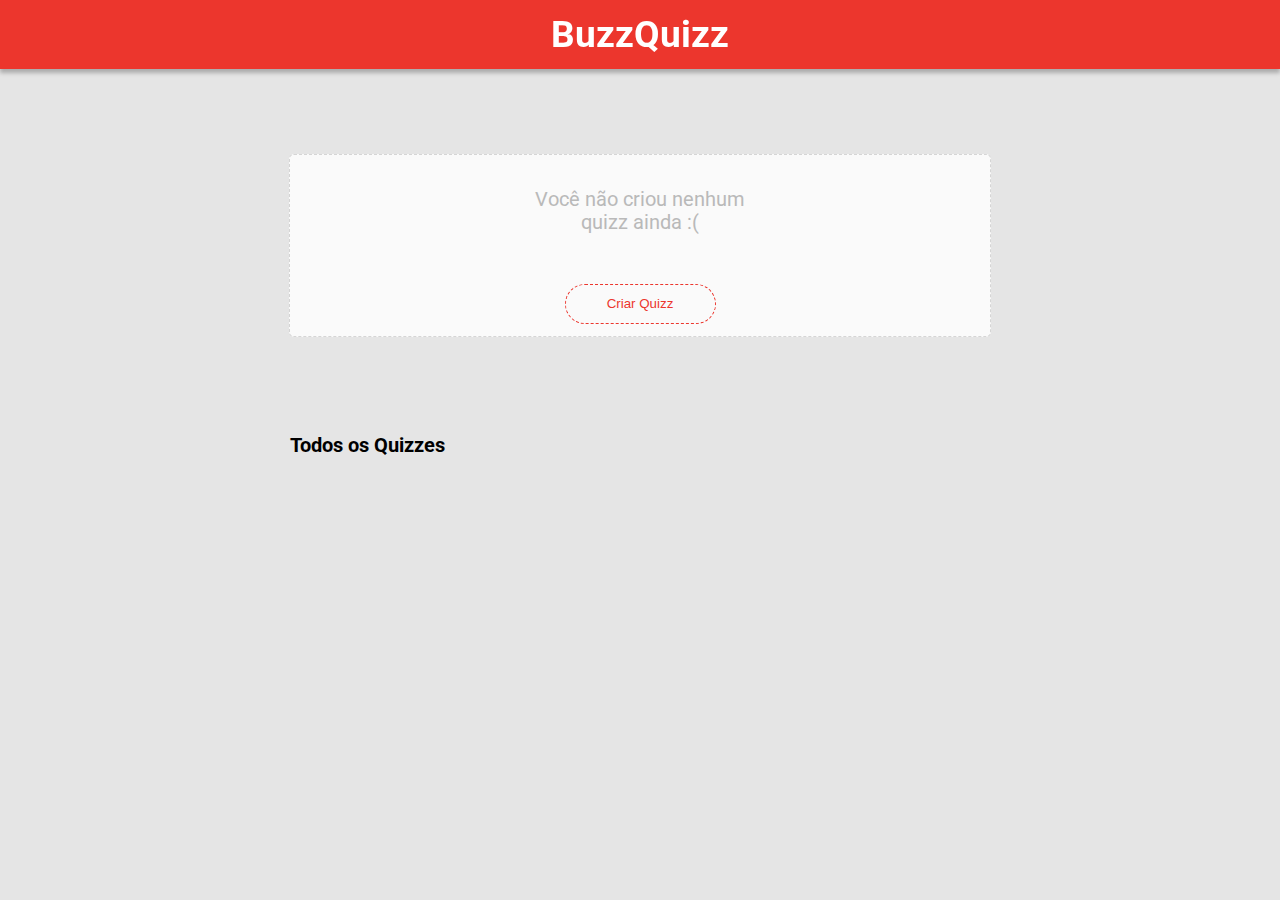
==== commit 07f574ab: "Criacao finalizada. armazenamento local e envio de quizz para api" ====
--- a/index.html
+++ b/index.html
@@ -30,7 +30,7 @@
         </header>
 
         <!-- Layout 1 -->
-        <div class="layout1 esconde">
+        <div class="layout1 ">
 
 
             <main>
@@ -50,6 +50,7 @@
                         <span>Seus Quizzes</span>
                         <ion-icon name="add-circle" onclick="novoQuizz()"></ion-icon>
                     </div>
+
                     <div class="quizz">
 
                         <div class="umQuizz" onclick="entrarNoQuizz()">
@@ -118,11 +119,11 @@
         <!-- fecha layout2 -->
 
         <!-- Layout 3 -->
-        <div class="layout3 ">
+        <div class="layout3 esconde">
 
             <main>
                 <!--    <button onclick="retornarAoLayoutTresParaUm()" >Voltar na primeira página</button> -->
-                    <section class="nome-quizz esconde">
+                    <section class="nome-quizz ">
 
                         <div class="titulo">
                             <h1>Comece pelo começo</h1>
@@ -143,121 +144,14 @@
 
                     <section class="perguntas-quizz esconde">
 
-                    <!-- 
-                        <div class="card">
-                            <div class="qtd-card">
-                                <p>Pergunta 2</p>
-                                <ion-icon name="create-outline" onclick="mostraConteudo(this)"></ion-icon>
-                            </div>
-
-                            <div class="card-content esconde">
-
-                                <div class="bloco-resposta">
-                                    <input type="text" placeholder="Texto da pergunta">
-                                    <input type="text" placeholder="Cor de fundo da pergunta">
-                                </div>
-
-                                <p>Resposta correta</p>
-
-                                <div class="bloco-resposta">
-                                    <input type="text" placeholder="Resposta correta">
-                                    <input type="text" placeholder="URL da imagem">
-                                </div>
-
-                                <p>Respostas incorretas</p>
-
-                                <div class="bloco-resposta">
-                                    <input type="text" placeholder="Resposta incorreta">
-                                    <input type="text" placeholder="URL da imagem">
-                                </div>
-
-                                <div class="bloco-resposta">
-                                    <input type="text" placeholder="Resposta incorreta">
-                                    <input type="text" placeholder="URL da imagem">
-                                </div>
-
-                                <div class="bloco-resposta">
-                                    <input type="text" placeholder="Resposta incorreta">
-                                    <input type="text" placeholder="URL da imagem">
-                                </div>
-
-                            </div>
-
-                        </div>
-
-                       
-                        <button onclick="mudaSecao('.perguntas-quizz','.nivel-quizz',perguntaQuizz('.pergunta1'))" >Prosseguir para criar níveis</button>
-                    -->
                     </section>
 
-                    <section class="nivel-quizz">
-<!--
-                        <div class="titulo">
-                            <h1>Agora, decida os níveis</h1>
-                        </div>
-
-                        <div class="card">
-                            <p>Nível 1</p>
-
-                            <input type="text" placeholder="Título do nível">
-                            <input type="text" placeholder="% de acerto mínima">
-                            <input type="text" placeholder="URL da imagem do nível">
-                            <input type="text" placeholder="Descrição do nível">
-
-                        </div>
-
-                        <div class="card ">
-                            <div class="qtd-card">
-                                <p>Nível 2</p>
-                                <ion-icon name="create-outline" onclick="mostraConteudo(this)"></ion-icon>
-                            </div>
-
-                            <div class="card-content esconde">
-
-                                <input type="text" placeholder="Título do nível">
-                                <input type="text" placeholder="% de acerto mínima">
-                                <input type="text" placeholder="URL da imagem do nível">
-                                <input type="text" placeholder="Descrição do nível">
-
-                            </div>
-
-                        </div>
-
-                        <div class="card">
-                            <div class="qtd-card">
-                                <p>Nível n..</p>
-                                <ion-icon name="create-outline" onclick="mostraConteudo(this)"></ion-icon>
-                            </div>
-
-                            <div class="card-content esconde">
-
-                                <input type="text" placeholder="Título do nível">
-                                <input type="text" placeholder="% de acerto mínima">
-                                <input type="text" placeholder="URL da imagem do nível">
-                                <input type="text" placeholder="Descrição do nível">
-
-                            </div>
-
-                        </div>
-
-                        <button onclick="mudaSecao('.nivel-quizz','.finalizou-quizz')" >Finalizar Quizz</button>
-
-                    </section> -->
+                    <section class="nivel-quizz esconde">
+                    
+                    </section>
 
                     <section class="finalizou-quizz esconde">
-
-                        <div class="titulo">
-                            <h1>Seu quizz está pronto!</h1>
-                        </div>
-
-                        <div class="image-container">
-                            <img src="./assets/image/download.jpeg">
-                            <p>Nome do seu Quizz</p>
-                        </div>
-
-                        <button onclick="retornarAoLayoutTresParaUm()" >Acessar Quizz</button>
-                        <h2 onclick="retornarAoLayoutTresParaUm()">Voltar ao Início</h2>
-
+                  
                     </section>
 
             </main>
--- a/assets/css/style-Layout3.css
+++ b/assets/css/style-Layout3.css
@@ -95,7 +95,10 @@
     
     position: relative;
 }
-
+.image-container img{
+    aspect-ratio: 16/9;
+    width: 500px;
+}
 .image-container p{
     font-weight: 500;
     color: #fff;
